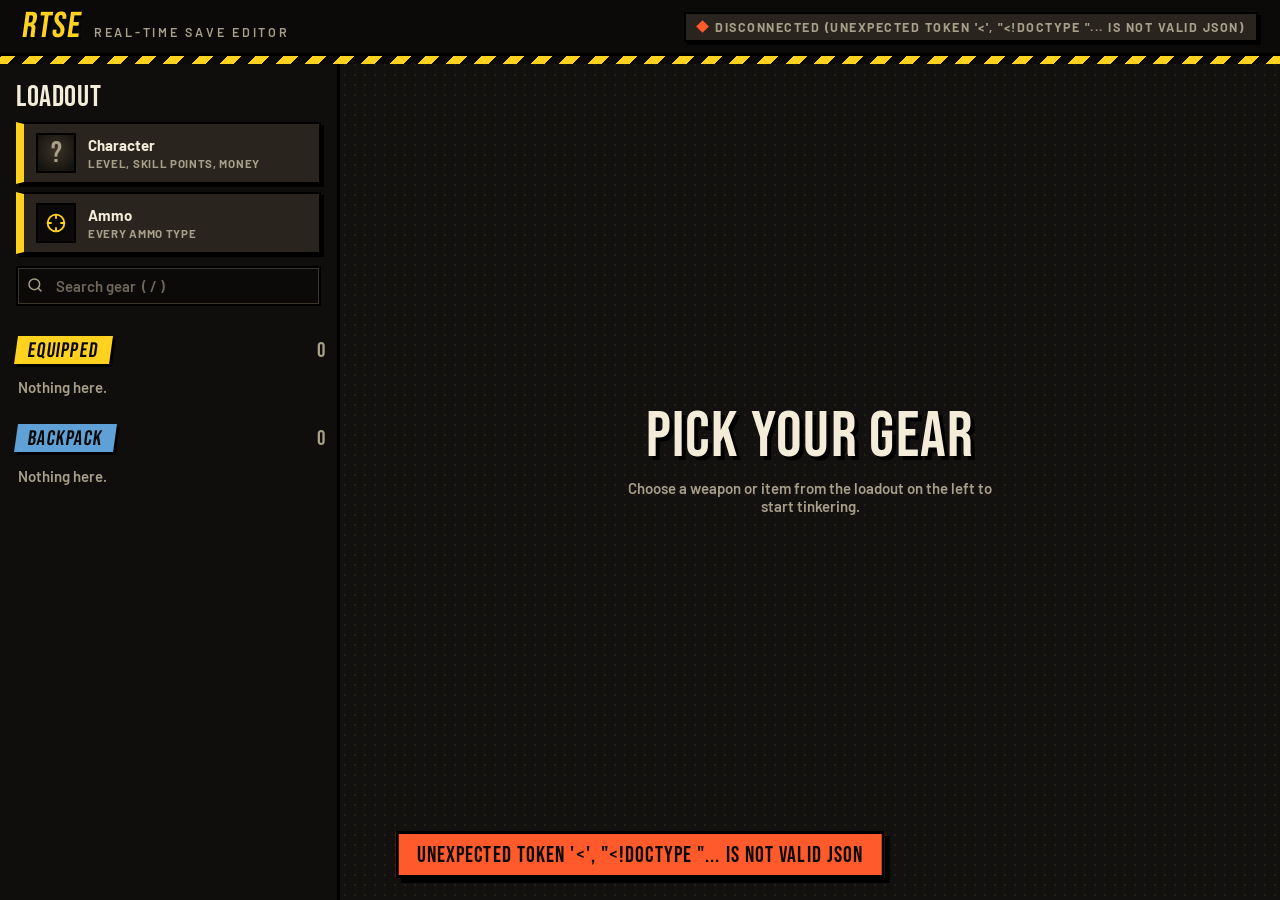
==== rtse/web/index.html @ f278cc7c "Baseline: RTSE as of session start Co-Authored-By: Claude Sonnet 5.5 <noreply@anthropic.com>" ====
<!doctype html>
<html lang="en">
<head>
  <meta charset="utf-8">
  <meta name="viewport" content="width=device-width, initial-scale=1">
  <title>RTSE - Real-Time Save Editor</title>
  <link rel="icon" href="data:,">
  <link rel="stylesheet" href="app.css">
</head>
<body>
  <header class="topbar">
    <div class="brand"><b>RTSE</b><span>Real-Time Save Editor</span></div>
    <div class="spacer"></div>
    <div id="conn" class="pill"><i></i><span>Connecting...</span></div>
  </header>
  <main class="app">
    <aside class="sidebar">
      <div class="side-head"><h2>Loadout</h2></div>
      <div id="pinned" class="pinned"></div>
      <div class="search">
        <svg class="ui-icon" width="16" height="16" viewBox="0 0 24 24" fill="none" stroke="currentColor" stroke-width="2.2" stroke-linecap="round" stroke-linejoin="round" aria-hidden="true"><circle cx="11" cy="11" r="8"/><path d="m21 21-4.3-4.3"/></svg>
        <input id="search" type="search" placeholder="Search gear  ( / )" autocomplete="off">
      </div>
      <div id="inventory" class="inventory"></div>
    </aside>
    <section id="workspace" class="workspace"></section>
  </main>
  <div id="picker-root"></div>
  <div id="toasts"></div>
  <script type="importmap">{ "imports": { "three": "./vendor/three/three.module.js", "three/addons/": "./vendor/three/" } }</script>
  <script type="module" src="app.js"></script>
</body>
</html>
---- rtse/web/app.css ----
/* RTSE - inked-comic weapons workbench. Ink black, bone paper, hazard yellow. */

@font-face { font-family: "Bebas Neue"; src: url("fonts/bebas-neue-400.woff2") format("woff2"); font-weight: 400; font-display: swap; }
@font-face { font-family: "Barlow"; src: url("fonts/barlow-400.woff2") format("woff2"); font-weight: 400; font-display: swap; }
@font-face { font-family: "Barlow"; src: url("fonts/barlow-500.woff2") format("woff2"); font-weight: 500; font-display: swap; }
@font-face { font-family: "Barlow"; src: url("fonts/barlow-600.woff2") format("woff2"); font-weight: 600; font-display: swap; }
@font-face { font-family: "Barlow"; src: url("fonts/barlow-700.woff2") format("woff2"); font-weight: 700; font-display: swap; }

:root {
  --ink: #0b0a09;
  --night: #131110;
  --panel: #1d1a16;
  --panel-2: #29251e;
  --line: #3b352a;
  --bone: #f3ecd9;
  --muted: #a79f8a;
  --hazard: #ffd21f;
  --hazard-2: #e6b800;
  --blaze: #ff5a2c;
  --steel: #5fa0d6;
  --good: #67d983;
  --plate-dim: #5a523f;
  --display: "Bebas Neue", Impact, "Arial Narrow", sans-serif;
  --body: "Barlow", "Segoe UI", sans-serif;
  --shadow: 5px 5px 0 #000;
  font-family: var(--body);
  font-size: 15px;
  color: var(--bone);
  color-scheme: dark;
}

* { box-sizing: border-box; }
html, body { height: 100%; }
body {
  margin: 0; overflow: hidden; background-color: var(--night); color: var(--bone); font-weight: 500;
  background-image: radial-gradient(rgba(255, 210, 31, .075) 1.1px, transparent 1.3px);
  background-size: 10px 10px;
}
button, input, select { font: inherit; color: inherit; }
button { cursor: pointer; }
[hidden] { display: none !important; }
h1, h2, h3 { margin: 0; font-weight: 400; font-family: var(--display); letter-spacing: .02em; }
::-webkit-scrollbar { width: 12px; height: 12px; }
::-webkit-scrollbar-track { background: var(--ink); }
::-webkit-scrollbar-thumb { background: #4a4333; border: 2px solid var(--ink); }
::-webkit-scrollbar-thumb:hover { background: var(--hazard-2); }
.ui-icon { display: block; flex: none; }
:focus-visible { outline: 3px solid var(--hazard); outline-offset: 2px; }

/* ---------- top bar ---------- */
.topbar { height: 56px; display: flex; align-items: center; gap: 16px; padding: 0 22px; background: var(--ink); position: relative; border-bottom: 3px solid #000; }
.topbar::after { content: ""; position: absolute; left: 0; right: 0; bottom: -11px; height: 8px; background: repeating-linear-gradient(-45deg, var(--hazard) 0 10px, var(--ink) 10px 20px); z-index: 5; }
.brand { display: flex; align-items: baseline; gap: 12px; }
.brand b { font-family: var(--display); font-weight: 400; font-size: 36px; letter-spacing: .04em; color: var(--hazard); transform: skew(-8deg); text-shadow: 3px 3px 0 #000, -1px -1px 0 #000; line-height: 1; }
.brand span { font-size: 12.5px; letter-spacing: .22em; text-transform: uppercase; color: var(--muted); font-weight: 600; }
.spacer { flex: 1; }
.pill { display: inline-flex; align-items: center; gap: 8px; padding: 5px 12px; background: var(--panel-2); border: 2px solid #000; box-shadow: 3px 3px 0 #000; font-size: 12.5px; letter-spacing: .12em; text-transform: uppercase; font-weight: 700; color: var(--muted); }
.pill i { width: 9px; height: 9px; background: #6b6657; display: inline-block; transform: rotate(45deg); }
.pill.ok { color: var(--bone); }
.pill.ok i { background: var(--good); }
.pill.bad i { background: var(--blaze); }
.app { display: grid; grid-template-columns: 340px 1fr; height: calc(100% - 56px); }

/* ---------- loadout (sidebar) ---------- */
.sidebar { display: flex; flex-direction: column; min-height: 0; background: #100e0c; border-right: 3px solid #000; padding-top: 14px; }
.side-head { padding: 12px 16px 10px; display: flex; align-items: center; gap: 10px; }
.side-head h2 { font-size: 30px; color: var(--bone); line-height: 1; }
.search { padding: 0 16px 12px; position: relative; }
.search .ui-icon { position: absolute; left: 27px; top: 11px; color: var(--muted); }
.search input { width: 100%; background: var(--ink); border: 2px solid #000; box-shadow: inset 0 0 0 1px var(--line); padding: 9px 12px 9px 38px; outline: none; font-weight: 600; }
.search input::placeholder { color: #6e675a; }
.search input:focus { box-shadow: inset 0 0 0 2px var(--hazard); }
.inventory { overflow: auto; padding: 0 12px 28px 16px; flex: 1; }
.group-title { display: flex; align-items: center; gap: 10px; margin: 18px 0 10px; }
.group-title span { font-family: var(--display); font-size: 21px; letter-spacing: .06em; padding: 2px 12px 0; background: var(--c, var(--hazard)); color: var(--ink); transform: skew(-8deg); box-shadow: 3px 3px 0 #000; line-height: 1.25; }
.group-title.backpack { --c: var(--steel); }
.group-title em { margin-left: auto; font-style: normal; font-family: var(--display); font-size: 21px; color: var(--muted); }
.row { display: grid; grid-template-columns: 112px 1fr auto; gap: 11px; align-items: center; padding: 8px 10px 8px 0; margin-bottom: 8px; cursor: pointer; position: relative; background: var(--panel); border: 2px solid #000; box-shadow: 4px 4px 0 #000; transition: transform .1s, box-shadow .1s; }
.row::before { content: ""; position: absolute; inset: -2px auto -2px -2px; width: 7px; background: var(--rar, #555); border: 2px solid #000; }
.row:hover { transform: translate(-2px, -2px); box-shadow: 6px 6px 0 #000; background: var(--panel-2); }
.row.selected { background: #3a3012; box-shadow: 4px 4px 0 var(--hazard-2), 4px 4px 0 2px #000; }
.row .plate { margin-left: 14px; width: 96px; height: 56px; }
.row .plate.lit { background: radial-gradient(circle at 50% 45%, #2b2619, #15130f 75%); }
.row .t { font-weight: 700; line-height: 1.15; overflow: hidden; display: -webkit-box; -webkit-line-clamp: 2; -webkit-box-orient: vertical; }
.row .s { color: var(--muted); font-size: 12.5px; margin-top: 3px; font-weight: 600; letter-spacing: .04em; text-transform: uppercase; }
.row .lvl { font-family: var(--display); font-size: 28px; line-height: 1; color: var(--bone); text-align: right; }
.row .lvl small { display: block; font-family: var(--body); font-size: 9.5px; letter-spacing: .2em; color: var(--muted); font-weight: 700; }
.empty-note { color: var(--muted); padding: 4px 2px 10px; font-weight: 600; }

/* ---------- plates (small drawn art) ---------- */
.plate { --cut: var(--ink); width: 76px; height: 40px; flex: none; display: grid; place-items: center; background: var(--ink); border: 2px solid #000; box-shadow: inset 0 0 0 1px var(--line); color: var(--c, var(--bone)); position: relative; overflow: hidden; }
.plate svg { width: 92%; height: 92%; }
.plate img { width: 100%; height: 100%; object-fit: contain; }
.plate.lg { width: 168px; height: 82px; }
.plate.md { width: 98px; height: 48px; }
.plate.thumb { width: 120px; height: 76px; background: radial-gradient(circle at 50% 45%, #2b2619, #15130f 75%); }
.plate.thumb.lit img { object-fit: cover; }
.plate.item svg { width: 70%; height: 86%; }
.gun { overflow: visible; }
.gun .r { fill: var(--fill, transparent); stroke: var(--ink); stroke-width: 3.2; stroke-linejoin: round; transition: transform .12s, filter .12s; }
.gun.solid { filter: drop-shadow(2px 2px 0 #000); }
.gun .detail { fill: none; stroke: var(--ink); stroke-width: 1.8; stroke-linecap: round; stroke-linejoin: round; pointer-events: none; opacity: .7; }
.gun .r.empty { fill: none; stroke: #6b6657; stroke-width: 1.8; stroke-dasharray: 4 4; }
.plate-art .r.empty { display: none; }
.gun.interactive { filter: drop-shadow(5px 6px 0 #000); }
.gun.interactive .r { cursor: pointer; }
.gun.interactive .r:hover, .gun .r.hot { filter: brightness(1.3) saturate(1.15); transform: translateY(-2px); }
.gun.interactive .r.empty:hover, .gun .r.empty.hot { stroke: var(--hazard); stroke-width: 2.4; filter: none; }
.gun .marker { cursor: pointer; }
.gun .marker circle { fill: var(--ink); stroke: var(--hazard); stroke-width: 2; }
.gun .marker text { fill: var(--hazard); font-family: var(--display); font-size: 9.5px; }
.gun .marker:hover circle { fill: var(--hazard); }
.gun .marker:hover text { fill: var(--ink); }
.stage { position: relative; width: 100%; height: 420px; }
.stage-canvas { position: absolute; inset: 0; width: 100%; height: 100%; display: block; cursor: grab; touch-action: none; }
.stage-canvas:active { cursor: grabbing; }
.stage-mini { height: 210px; border: 3px solid #000; background: radial-gradient(circle at 50% 45%, #2b2619, #15130f 70%); box-shadow: inset 0 0 0 1px var(--line); flex: none; }
.stage-tools { display: flex; gap: 8px; flex-wrap: wrap; justify-content: center; }
.item-art { width: 100%; height: 100%; }
.letter-art { width: 100%; height: 100%; }
.emblem { vertical-align: -3px; }

/* ---------- workspace ---------- */
.workspace { overflow: auto; padding: 36px 34px 70px; min-width: 0; }
.empty { height: 100%; display: grid; place-items: center; text-align: center; color: var(--muted); }
.empty h2 { font-size: 64px; color: var(--bone); line-height: .95; text-shadow: 4px 4px 0 #000; }
.empty p { max-width: 380px; margin: 12px auto 0; font-weight: 600; }
.bench { border: 3px solid #000; background: var(--panel); box-shadow: var(--shadow), 9px 9px 0 rgba(255, 210, 31, .12); position: relative; }
.banner { display: grid; grid-template-columns: 1fr auto; gap: 20px; align-items: end; padding: 24px 26px 18px; border-top: 14px solid var(--rar, var(--hazard)); background: linear-gradient(180deg, rgba(0, 0, 0, .25), transparent), var(--panel-2); border-bottom: 3px solid #000; position: relative; }
.banner h1 { font-size: 58px; line-height: .92; text-shadow: 3px 3px 0 #000; letter-spacing: .015em; overflow-wrap: anywhere; }
.stamp { display: inline-block; font-family: var(--display); font-size: 19px; letter-spacing: .1em; padding: 1px 10px 0; border: 2px solid currentColor; transform: rotate(-3deg); margin: 0 12px 10px 0; line-height: 1.3; }
.stamp.equipped { color: var(--hazard); }
.stamp.backpack { color: var(--steel); }
.facts { display: flex; flex-wrap: wrap; gap: 6px 16px; margin-top: 12px; color: var(--muted); font-weight: 700; letter-spacing: .08em; text-transform: uppercase; font-size: 12.5px; align-items: center; }
.facts span { display: inline-flex; align-items: center; gap: 6px; }
.facts b { color: var(--bone); font-weight: 700; }
.level { display: flex; align-items: flex-end; gap: 10px; }
.level .big { font-family: var(--display); font-size: 20px; letter-spacing: .12em; color: var(--muted); line-height: 1; padding-bottom: 11px; }
.stepper { display: inline-flex; border: 3px solid #000; background: var(--ink); box-shadow: 4px 4px 0 #000; }
.stepper button { width: 34px; border: 0; background: var(--panel-2); display: grid; place-items: center; }
.stepper button:hover { background: var(--hazard); color: var(--ink); }
.stepper input { width: 84px; text-align: center; border: 0; background: var(--ink); outline: none; font-family: var(--display); font-size: 40px; line-height: 1.05; color: var(--hazard); padding: 0; -moz-appearance: textfield; }
.stepper input::-webkit-outer-spin-button, .stepper input::-webkit-inner-spin-button { -webkit-appearance: none; margin: 0; }

.btn { border: 3px solid #000; background: var(--panel-2); padding: 7px 14px; font-weight: 700; letter-spacing: .08em; text-transform: uppercase; font-size: 12.5px; box-shadow: 3px 3px 0 #000; transition: transform .08s, box-shadow .08s, background .12s; display: inline-flex; align-items: center; gap: 7px; }
.btn:hover { transform: translate(-1px, -1px); box-shadow: 4px 4px 0 #000; background: #3a3426; }
.btn:active { transform: translate(2px, 2px); box-shadow: 1px 1px 0 #000; }
.btn.primary { background: var(--hazard); color: var(--ink); }
.btn.primary:hover { background: #ffe056; }
.btn.danger:hover { background: var(--blaze); color: var(--ink); }
.btn.ghost { background: transparent; box-shadow: none; border-color: var(--line); }
.btn.sm { padding: 3px 9px; font-size: 11.5px; box-shadow: 2px 2px 0 #000; }
.btn[disabled] { opacity: .45; pointer-events: none; }

.bench-body { display: block; }
.diagram { padding: 22px 26px 18px; border-bottom: 3px solid #000; background-color: #15130f; background-image: linear-gradient(rgba(255, 210, 31, .05) 1px, transparent 1px), linear-gradient(90deg, rgba(255, 210, 31, .05) 1px, transparent 1px); background-size: 24px 24px; display: flex; flex-direction: column; align-items: center; gap: 12px; }
.gunwrap { width: 100%; display: flex; justify-content: center; }
.diagram .gun { width: 100%; max-width: 760px; height: auto; }
.diagram .item-big { --cut: #0b0a09; width: 190px; height: 190px; margin: 6px auto; color: var(--c, var(--bone)); filter: drop-shadow(5px 6px 0 #000); }
.diagram .cap { font-size: 11.5px; letter-spacing: .2em; text-transform: uppercase; color: var(--muted); font-weight: 700; text-align: center; }
.diagram .cap i { color: var(--hazard); font-style: normal; }
.legend { list-style: none; margin: 0; padding: 18px 18px 20px; display: grid; grid-template-columns: repeat(auto-fill, minmax(340px, 1fr)); gap: 10px 14px; align-content: start; }
.leg { display: grid; grid-template-columns: 30px 1fr auto; gap: 11px; align-items: center; padding: 8px 10px 8px 8px; background: var(--ink); border: 2px solid #000; box-shadow: inset 0 0 0 1px var(--line); cursor: pointer; text-align: left; width: 100%; transition: transform .08s, background .12s; }
.leg:hover, .leg.hot { background: #2c2610; box-shadow: inset 0 0 0 2px var(--hazard); transform: translateX(3px); }
.num { width: 28px; height: 28px; display: grid; place-items: center; background: var(--hazard); color: var(--ink); font-family: var(--display); font-size: 20px; line-height: 1; border: 2px solid #000; transform: rotate(-4deg); padding-top: 2px; }
.leg.empty-slot .num { background: transparent; color: var(--muted); border-style: dashed; border-color: #6b6657; }
.leg .k { font-size: 11px; letter-spacing: .2em; text-transform: uppercase; color: var(--muted); font-weight: 700; }
.leg .n { font-weight: 700; font-size: 16.5px; line-height: 1.15; margin: 1px 0 3px; }
.leg.empty-slot .n { color: var(--muted); font-style: italic; font-weight: 500; }
.tags { display: flex; flex-wrap: wrap; gap: 5px 10px; font-size: 12px; font-weight: 700; letter-spacing: .06em; text-transform: uppercase; color: #cfc6ae; align-items: center; }
.tags span { display: inline-flex; align-items: center; gap: 5px; }
.tags .foreign { color: var(--hazard); }
.tags .elem { color: var(--c); }
.swap { color: var(--muted); transition: color .1s, transform .1s; }
.leg:hover .swap { color: var(--hazard); transform: translateX(2px); }
.warn-banner { grid-column: 1 / -1; display: flex; align-items: center; gap: 10px; padding: 9px 16px; background: var(--blaze); color: var(--ink); font-weight: 700; letter-spacing: .04em; border-bottom: 3px solid #000; }

/* ---------- dropdown sections ---------- */
.drop { margin-top: 28px; border: 3px solid #000; background: var(--panel); box-shadow: var(--shadow); }
.drop > summary { list-style: none; cursor: pointer; display: flex; align-items: center; gap: 12px; padding: 12px 18px 8px; user-select: none; background: var(--panel-2); }
.drop[open] > summary { border-bottom: 3px solid #000; }
.drop > summary::-webkit-details-marker { display: none; }
.drop > summary .ui-icon { transition: transform .15s; color: var(--hazard); }
.drop[open] > summary .ui-icon { transform: rotate(90deg); }
.drop > summary h3 { font-size: 30px; line-height: 1.1; }
.drop > summary:hover { background: #342f23; }
.drop > summary em { margin-left: auto; font-style: normal; font-family: var(--display); font-size: 18px; letter-spacing: .08em; background: var(--hazard); color: var(--ink); padding: 1px 10px 0; transform: rotate(-2deg); }
.drop-body { padding: 8px 18px 20px; }
.note { color: var(--muted); font-weight: 600; margin: 6px 0 8px; font-size: 13.5px; }

.stat-group h4 { font-family: var(--display); font-weight: 400; font-size: 20px; letter-spacing: .1em; color: var(--hazard); margin: 18px 0 6px; padding-bottom: 3px; border-bottom: 2px dashed var(--line); }
.srow { display: grid; grid-template-columns: minmax(180px, 1.3fr) 92px 1fr; gap: 12px; align-items: center; padding: 8px 8px; border-bottom: 1px solid var(--line); }
.srow:hover { background: rgba(255, 210, 31, .04); }
.srow .lbl { font-weight: 700; }
.srow .id { color: var(--muted); font-size: 12px; letter-spacing: .04em; }
.srow.overridden .lbl::before { content: ""; display: inline-block; width: 9px; height: 9px; background: var(--hazard); transform: rotate(45deg); margin-right: 9px; }
.srow .val { font-family: var(--display); font-size: 32px; line-height: 1; text-align: right; }
.srow.overridden .val { color: var(--hazard); }
.srow .ctrl { display: flex; gap: 6px; align-items: center; justify-content: flex-end; flex-wrap: wrap; }
.field { width: 110px; background: var(--ink); border: 2px solid #000; box-shadow: inset 0 0 0 1px var(--line); padding: 5px 9px; outline: none; font-weight: 700; }
.field:focus { box-shadow: inset 0 0 0 2px var(--hazard); }

.kv { display: grid; grid-template-columns: 190px 1fr; gap: 7px 16px; padding: 14px 4px 4px; margin: 0; }
.kv dt { color: var(--muted); font-weight: 700; letter-spacing: .1em; text-transform: uppercase; font-size: 12px; padding-top: 2px; }
.kv dd { margin: 0; word-break: break-all; font-family: Consolas, monospace; font-size: 12.5px; }
.tools { display: flex; gap: 10px; flex-wrap: wrap; margin-top: 16px; }

/* ---------- part picker ---------- */
.scrim { position: fixed; inset: 0; background: rgba(5, 4, 3, .72); z-index: 20; }
.picker { position: fixed; top: 0; right: 0; bottom: 0; width: min(1040px, 96vw); z-index: 21; background-color: var(--night); border-left: 4px solid #000; display: grid; grid-template-columns: 1fr 340px; grid-template-rows: auto auto 1fr; animation: slide .18s ease-out; background-image: radial-gradient(rgba(255, 210, 31, .06) 1.1px, transparent 1.3px); background-size: 10px 10px; }
@keyframes slide { from { transform: translateX(60px); opacity: 0; } }
.picker header { grid-column: 1 / 3; display: flex; align-items: center; gap: 16px; padding: 16px 20px 12px; background: var(--ink); border-bottom: 3px solid #000; }
.picker header h2 { font-size: 46px; line-height: .95; text-shadow: 3px 3px 0 #000; }
.picker header h2 span { color: var(--hazard); }
.picker header small { color: var(--muted); display: block; margin-top: 4px; font-weight: 600; letter-spacing: .06em; }
.picker .toolbar { grid-column: 1; padding: 14px 18px; display: grid; gap: 11px; border-bottom: 3px solid #000; background: var(--panel); }
.seg { display: inline-flex; border: 3px solid #000; background: var(--ink); width: fit-content; box-shadow: 3px 3px 0 #000; }
.seg button { border: 0; background: transparent; padding: 5px 16px 3px; font-family: var(--display); font-size: 21px; letter-spacing: .06em; color: var(--muted); }
.seg button + button { border-left: 3px solid #000; }
.seg button:hover { color: var(--bone); }
.seg button.on { background: var(--hazard); color: var(--ink); }
.seg button.on.chaos { background: var(--blaze); }
.filters { display: flex; flex-wrap: wrap; gap: 6px; max-height: 86px; overflow: auto; }
.fchip { border: 2px solid #000; background: var(--panel-2); padding: 2px 10px 2px 7px; font-size: 12px; font-weight: 700; letter-spacing: .06em; text-transform: uppercase; display: inline-flex; align-items: center; gap: 6px; box-shadow: 2px 2px 0 #000; }
.fchip:hover { background: #3a3426; }
.fchip.on { background: var(--hazard); color: var(--ink); }
.results { grid-column: 1; overflow: auto; padding: 16px 18px 34px; }
.count { color: var(--muted); font-weight: 700; letter-spacing: .1em; text-transform: uppercase; font-size: 12px; margin-bottom: 12px; }
.grid { display: grid; grid-template-columns: repeat(auto-fill, minmax(280px, 1fr)); gap: 11px; }
.card { display: grid; grid-template-columns: 120px 1fr; gap: 11px; align-items: center; padding: 7px 10px 7px 7px; border: 2px solid #000; background: var(--panel); text-align: left; box-shadow: 3px 3px 0 #000; transition: transform .08s, box-shadow .08s; min-width: 0; position: relative; }
.card:hover { transform: translate(-2px, -2px); box-shadow: 5px 5px 0 #000; background: var(--panel-2); }
.card.sel { background: #3a3012; box-shadow: 3px 3px 0 var(--hazard); }
.card.cur::before { content: "ON GUN"; position: absolute; top: -9px; right: 8px; font-family: var(--display); font-size: 14px; letter-spacing: .08em; background: var(--good); color: var(--ink); padding: 0 6px; border: 2px solid #000; line-height: 1.2; }
.card .n { font-weight: 700; font-size: 14.5px; line-height: 1.15; overflow: hidden; display: -webkit-box; -webkit-line-clamp: 2; -webkit-box-orient: vertical; word-break: break-word; }
.card .m { font-size: 11.5px; color: var(--muted); margin-top: 3px; white-space: nowrap; overflow: hidden; text-overflow: ellipsis; font-weight: 700; letter-spacing: .05em; text-transform: uppercase; display: flex; gap: 6px; align-items: center; }
.card .t { font: 11.5px Consolas, monospace; color: var(--muted); margin-top: 4px; display: flex; gap: 6px; align-items: center; min-width: 0; }
.card .t span:not(.flag) { overflow: hidden; text-overflow: ellipsis; white-space: nowrap; min-width: 0; }
.card .flag { color: var(--hazard); margin-left: auto; }
.preview { grid-column: 2; grid-row: 2 / 4; border-left: 3px solid #000; padding: 18px; overflow: auto; display: flex; flex-direction: column; gap: 14px; background: var(--panel); }
.preview h3 { font-size: 38px; line-height: .95; text-shadow: 3px 3px 0 #000; }
.preview .path { font: 11.5px Consolas, monospace; color: var(--muted); word-break: break-all; }
.preview .hint { color: var(--muted); font-weight: 600; }
.preview .label { font-family: var(--display); font-size: 19px; letter-spacing: .1em; color: var(--hazard); border-bottom: 2px dashed var(--line); padding-bottom: 2px; margin-bottom: 8px; }
.fx { display: grid; gap: 5px; }
.fx div { display: flex; align-items: center; gap: 9px; padding: 7px 10px; background: var(--ink); border: 2px solid #000; box-shadow: inset 0 0 0 1px var(--line); font-weight: 600; }
.fx div > span:not(.icon) { flex: 1; text-align: left; color: var(--bone); }
.fx b { white-space: nowrap; font-family: var(--display); font-weight: 400; font-size: 21px; letter-spacing: .03em; }
.fx .up { color: var(--good); }
.fx .down { color: var(--blaze); }
.preview .actions { margin-top: auto; display: grid; gap: 10px; }
.preview .actions .btn { justify-content: center; padding: 10px 14px; font-size: 13.5px; }

/* ---------- toasts ---------- */
#toasts { position: fixed; bottom: 22px; left: 50%; transform: translateX(-50%); display: grid; gap: 10px; z-index: 40; justify-items: center; pointer-events: none; }
.toast { background: var(--hazard); color: var(--ink); border: 3px solid #000; box-shadow: 5px 5px 0 #000; padding: 8px 18px 6px; font-family: var(--display); font-size: 22px; letter-spacing: .05em; animation: stamp .22s cubic-bezier(.2, 1.6, .4, 1); max-width: 86vw; }
.toast.err { background: var(--blaze); }
@keyframes stamp { from { transform: scale(1.5) rotate(-4deg); opacity: 0; } }

@media (max-width: 1100px) {
  .app { grid-template-columns: 280px 1fr; }
  .banner { grid-template-columns: 1fr; }
}
@media (max-width: 760px) {
  .app { grid-template-columns: 1fr; grid-template-rows: 240px 1fr; }
  .sidebar { border-right: 0; border-bottom: 3px solid #000; }
  .picker { grid-template-columns: 1fr; }
  .picker header, .picker .toolbar, .results, .preview { grid-column: 1; }
  .preview { grid-row: auto; border-left: 0; border-top: 3px solid #000; }
}
@media (prefers-reduced-motion: reduce) {
  *, *::before, *::after { animation-duration: .01ms !important; transition-duration: .01ms !important; }
}

/* ---- character page ---- */
.pinned { padding: 0 16px 12px; }
.pin { width: 100%; display: grid; grid-template-columns: 40px 1fr auto; gap: 12px; align-items: center; text-align: left; padding: 9px 12px; border: 2px solid #000; background: var(--panel-2); box-shadow: 3px 3px 0 #000; border-left: 8px solid var(--hazard); }
.pin:hover { background: #3a3426; }
.pin.on { background: #3a3012; box-shadow: 3px 3px 0 var(--hazard); }
.pin-ic { width: 40px; height: 40px; display: grid; place-items: center; background: var(--ink); border: 2px solid #000; color: var(--hazard); }
.pin .t { font-weight: 700; font-size: 15px; }
.pin .s { font-size: 11.5px; color: var(--muted); font-weight: 700; letter-spacing: .06em; text-transform: uppercase; margin-top: 2px; }
.pin .lvl { font-family: var(--display); font-size: 30px; color: var(--hazard); line-height: 1; text-align: right; }
.pin .lvl small { display: block; font-size: 12px; color: var(--muted); letter-spacing: .1em; }
.char-grid { display: grid; grid-template-columns: repeat(auto-fill, minmax(300px, 1fr)); gap: 16px; padding: 4px 0 6px; }
.cc { border: 3px solid #000; background: var(--panel-2); box-shadow: 4px 4px 0 #000; padding: 14px 16px 16px; border-top: 8px solid var(--c, var(--hazard)); }
.cc.off { opacity: .55; }
.cc-head { display: flex; align-items: center; gap: 12px; }
.coin { width: 38px; height: 38px; border-radius: 50%; display: grid; place-items: center; background: var(--c); color: var(--ink); font-family: var(--display); font-size: 21px; border: 3px solid #000; box-shadow: 2px 2px 0 #000; flex: none; line-height: 1; padding-top: 2px; }
.cc .k { font-weight: 700; letter-spacing: .1em; text-transform: uppercase; font-size: 13px; }
.cc .sub { color: var(--muted); font-size: 12px; font-weight: 600; }
.cc-val { font-family: var(--display); font-size: 50px; line-height: 1.05; margin: 10px 0 12px; color: var(--bone); text-shadow: 3px 3px 0 #000; overflow-wrap: anywhere; }
.cc-ctrl { display: flex; gap: 8px; flex-wrap: wrap; align-items: center; }
.cc-ctrl .field { width: 132px; }

.pin-ic .avatar { width: 100%; height: 100%; border: 0; }
.pin + .pin { margin-top: 8px; }
.avatar { background: radial-gradient(circle at 50% 42%, #3a3326, #15130f 85%); display: grid; place-items: center; overflow: hidden; }
.avatar img { width: 100%; height: 100%; object-fit: cover; object-position: 50% 20%; display: block; }
.avatar .q { font-family: var(--display); font-size: 30px; color: var(--muted); }
.avatar.big { width: 132px; height: 132px; border: 3px solid #000; box-shadow: 4px 4px 0 #000; flex: none; }
.avatar.big .q { font-size: 64px; }
.who { display: flex; gap: 20px; align-items: flex-end; min-width: 0; }
.bar { height: 14px; border: 2px solid #000; background: var(--ink); margin: 0 0 12px; }
.bar i { display: block; height: 100%; background: var(--hazard); }
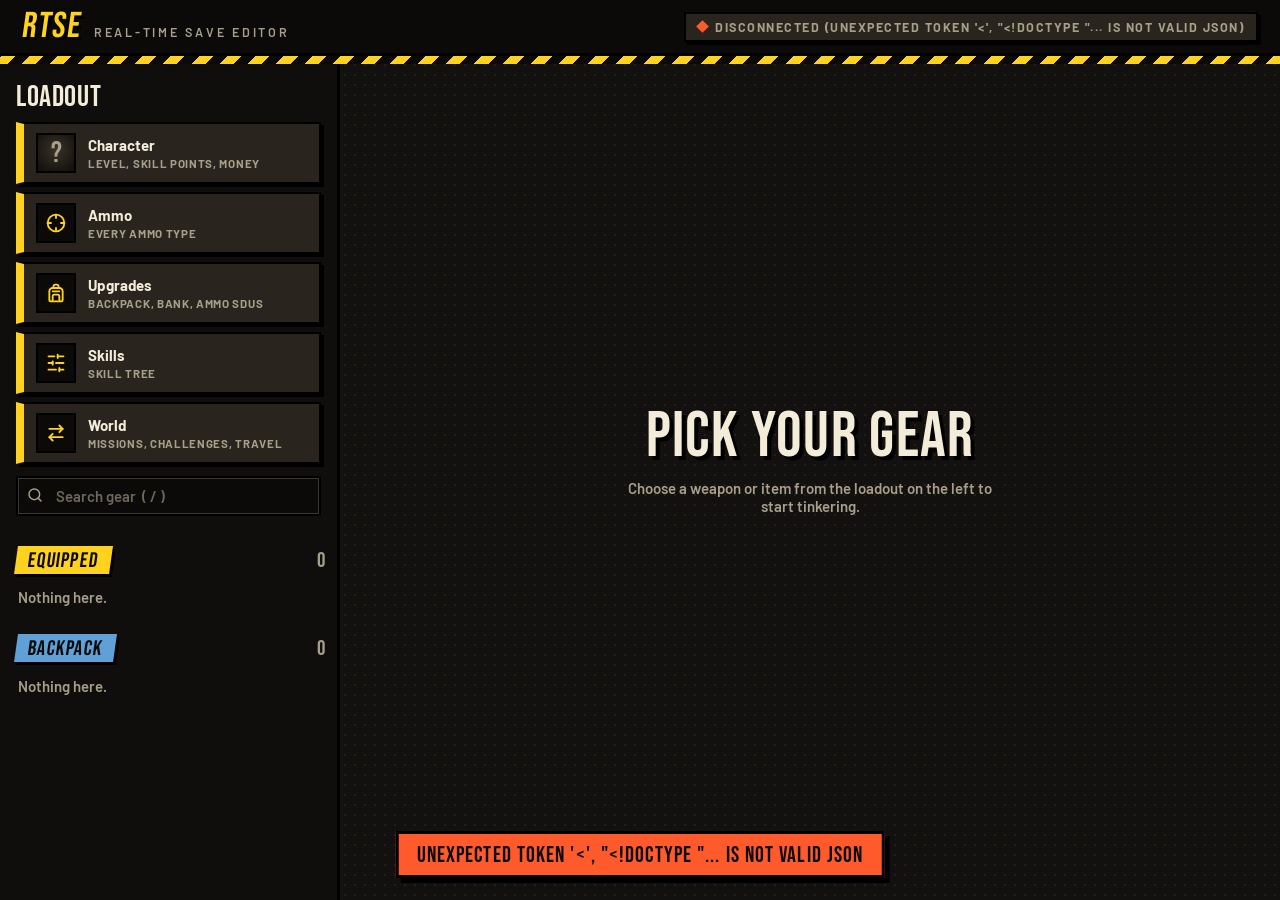
==== commit d7acc75d: "Integrate SDU, skills and world pages: routes, pins, page routing, ammo capacity strip, smoke checks" ====
--- a/rtse/web/index.html
+++ b/rtse/web/index.html
@@ -6,6 +6,9 @@
   <title>RTSE - Real-Time Save Editor</title>
   <link rel="icon" href="data:,">
   <link rel="stylesheet" href="app.css">
+  <link rel="stylesheet" href="page_sdu.css">
+  <link rel="stylesheet" href="page_skills.css">
+  <link rel="stylesheet" href="page_world.css">
 </head>
 <body>
   <header class="topbar">
--- a/rtse/web/page_sdu.css
+++ b/rtse/web/page_sdu.css
@@ -0,0 +1,22 @@
+/* ---- SDU page (page_sdu.js) ---- */
+.sdu-body { padding: 4px 26px 26px; }
+.sdu-h { font-family: var(--display); font-weight: 400; font-size: 24px; letter-spacing: .1em; color: var(--hazard); margin: 22px 0 10px; padding-bottom: 3px; border-bottom: 2px dashed var(--line); }
+.sdu-card .cc-val small { font-family: var(--body); font-size: 12px; letter-spacing: .16em; text-transform: uppercase; color: var(--muted); font-weight: 700; margin-left: 10px; text-shadow: none; }
+.sdu-pips { display: flex; gap: 3px; margin: 0 0 12px; }
+.sdu-pip { flex: 1 1 0; min-width: 6px; max-width: 26px; height: 16px; padding: 0; border: 2px solid #000; background: var(--ink); box-shadow: inset 0 0 0 1px var(--line); transform: skew(-14deg); transition: background .1s; }
+.sdu-pip.on { background: var(--c, var(--hazard)); box-shadow: none; }
+.sdu-pip:hover { background: #4a4333; }
+.sdu-pip.on:hover { filter: brightness(1.15); background: var(--c, var(--hazard)); }
+.sdu-drift { color: var(--blaze); font-size: 12px; font-weight: 700; margin: -4px 0 10px; }
+.sdu-step { box-shadow: 3px 3px 0 #000; }
+.cc-ctrl .sdu-step input { width: 46px; font-size: 26px; padding: 2px 0; }
+.sdu-step button { width: 26px; }
+.sdu-src { margin-top: 12px; color: var(--muted); font-size: 11px; font-weight: 600; letter-spacing: .03em; overflow-wrap: anywhere; }
+.sdu-cap { display: flex; gap: 8px; align-items: center; flex-wrap: wrap; margin-top: 12px; padding-top: 10px; border-top: 2px dashed var(--line); }
+.sdu-lbl { color: var(--muted); font-size: 11.5px; font-weight: 700; letter-spacing: .12em; text-transform: uppercase; }
+.sdu-cap .field { width: 84px; }
+/* the strip embedded in the Ammo page's cards */
+.sdu-strip { display: flex; gap: 10px 16px; flex-wrap: wrap; align-items: center; margin-top: 12px; padding-top: 10px; border-top: 2px dashed var(--line); }
+.sdu-strip .sdu-cap { margin: 0; padding: 0; border: 0; }
+.sdu-lvl { display: inline-flex; gap: 6px; align-items: center; }
+.sdu-lvl b { font-family: var(--display); font-weight: 400; font-size: 20px; letter-spacing: .04em; min-width: 44px; text-align: center; line-height: 1; padding-top: 2px; }
--- a/rtse/web/page_skills.css
+++ b/rtse/web/page_skills.css
@@ -0,0 +1,52 @@
+/* ---- skills page ---- */
+.sk-bar { display: flex; align-items: center; justify-content: space-between; gap: 16px; flex-wrap: wrap; padding: 12px 18px; border-bottom: 3px solid #000; background: var(--panel-2); }
+.sk-bar .note { margin: 0; flex: 1 1 320px; }
+.sk-confirm { display: inline-flex; align-items: center; gap: 10px; flex-wrap: wrap; padding: 6px 12px; background: var(--blaze); color: var(--ink); border: 3px solid #000; box-shadow: 3px 3px 0 #000; font-weight: 700; }
+.sk-confirm b { font-family: var(--display); font-weight: 400; font-size: 21px; letter-spacing: .06em; padding-top: 2px; }
+.sk-confirm .btn { background: var(--ink); color: var(--bone); }
+.sk-confirm .btn.danger:hover { background: var(--hazard); color: var(--ink); }
+
+.sk-tree { display: grid; grid-template-columns: repeat(3, minmax(0, 1fr)); gap: 18px; padding: 20px 18px 22px; align-items: start; }
+.sk-branch { min-width: 0; }
+.sk-branch > header { display: flex; align-items: center; gap: 10px; margin-bottom: 12px; }
+.sk-branch > header h2 { font-size: 26px; letter-spacing: .06em; padding: 3px 14px 0; background: var(--hazard); color: var(--ink); transform: skew(-8deg); box-shadow: 3px 3px 0 #000; line-height: 1.2; }
+.sk-branch:nth-child(2) > header h2 { background: var(--steel); }
+.sk-branch:nth-child(3) > header h2 { background: var(--blaze); }
+.sk-pts { margin-left: auto; font-family: var(--display); font-size: 30px; line-height: 1; color: var(--bone); }
+.sk-pts small { font-family: var(--body); font-size: 11px; letter-spacing: .16em; color: var(--muted); font-weight: 700; margin-left: 5px; text-transform: uppercase; }
+
+.sk-tier { display: grid; gap: 8px; margin-bottom: 16px; }
+.sk-tier-head { display: flex; align-items: baseline; gap: 10px; padding-bottom: 2px; border-bottom: 2px dashed var(--line); font-family: var(--display); font-size: 17px; letter-spacing: .1em; color: var(--hazard); }
+.sk-tier-head i { font-family: var(--body); font-style: normal; font-size: 11px; letter-spacing: .1em; text-transform: uppercase; color: var(--muted); font-weight: 700; }
+.sk-tier-head em { margin-left: auto; font-style: normal; font-size: 14px; background: var(--plate-dim); color: var(--bone); padding: 1px 8px 0; border: 2px solid #000; transform: rotate(-2deg); }
+.sk-tier.locked .sk-tier-head { color: var(--muted); }
+
+.sk { display: grid; gap: 8px; padding: 9px 10px 9px 12px; background: var(--panel); border: 2px solid #000; box-shadow: 3px 3px 0 #000; position: relative; min-width: 0; }
+.sk::before { content: ""; position: absolute; inset: -2px auto -2px -2px; width: 6px; background: var(--line); border: 2px solid #000; }
+.sk.has::before { background: var(--hazard); }
+.sk.maxed::before { background: var(--good); }
+.sk.maxed { background: #1f2a1d; }
+.sk.locked { background: #17150f; }
+.sk.locked .sk-name { color: var(--muted); }
+.sk.locked.has::before { background: var(--plate-dim); }
+.sk-top { display: flex; align-items: baseline; gap: 10px; min-width: 0; }
+.sk-name { font-weight: 700; line-height: 1.15; flex: 1; min-width: 0; overflow-wrap: anywhere; }
+.sk-num { font-family: var(--display); line-height: 1; white-space: nowrap; }
+.sk-num b { font-weight: 400; font-size: 30px; color: var(--bone); }
+.sk.has .sk-num b { color: var(--hazard); }
+.sk.maxed .sk-num b { color: var(--good); }
+.sk-num small { font-family: var(--body); font-size: 12px; color: var(--muted); font-weight: 700; margin-left: 2px; }
+.sk-bot { display: flex; align-items: center; justify-content: space-between; gap: 8px; }
+.sk-pips { display: flex; gap: 5px; }
+.sk-pip { width: 17px; height: 17px; padding: 0; background: var(--ink); border: 2px solid #000; box-shadow: inset 0 0 0 1px var(--line); transform: rotate(45deg) scale(.82); transition: background .1s, transform .1s; }
+.sk-pip:hover { background: #4a4333; transform: rotate(45deg) scale(.95); }
+.sk-pip.on { background: var(--hazard); box-shadow: none; }
+.sk.maxed .sk-pip.on { background: var(--good); }
+.sk.locked .sk-pip.on { background: var(--plate-dim); }
+.sk-pip[disabled] { opacity: .4; pointer-events: none; }
+.sk-btns { display: flex; gap: 5px; }
+.sk-btns .btn.sm { padding: 3px 8px; }
+
+@media (max-width: 1250px) {
+  .sk-tree { grid-template-columns: 1fr; }
+}
--- a/rtse/web/page_world.css
+++ b/rtse/web/page_world.css
@@ -0,0 +1,63 @@
+/* ---- world & progress page (missions, challenges, fast travel, playthrough) ---- */
+.wl-body {
+  --st-complete: var(--good); --st-active: var(--hazard); --st-ready: var(--steel); --st-not_started: #6b6657; --st-failed: var(--blaze); --st-unknown: #6b6657;
+  padding: 18px 22px 24px;
+}
+.wl-tabs { margin-bottom: 18px; flex-wrap: wrap; }
+.wl-tabs .wl-off { font-family: var(--body); font-size: 11px; letter-spacing: .06em; }
+.wl-pts { margin-bottom: 14px; }
+.wl-pts button { position: relative; padding-right: 22px; }
+.wl-now { position: absolute; top: 9px; right: 8px; width: 8px; height: 8px; background: var(--hazard); transform: rotate(45deg); border: 1px solid #000; }
+.wl-pts button.on .wl-now { background: var(--ink); border-color: var(--ink); }
+
+.wl-toolbar { display: flex; flex-wrap: wrap; gap: 10px 16px; align-items: center; margin-bottom: 10px; }
+.wl-find { position: relative; flex: 0 1 300px; min-width: 200px; }
+.wl-find .ui-icon { position: absolute; left: 10px; top: 9px; color: var(--muted); pointer-events: none; }
+.wl-search { width: 100%; padding-left: 32px; }
+.wl-chips { max-height: none; overflow: visible; }
+.wl-n { font-style: normal; font-size: 11px; opacity: .7; margin-left: 2px; }
+.wl-actions { display: flex; flex-wrap: wrap; align-items: center; justify-content: space-between; gap: 8px 16px; margin-bottom: 10px; min-height: 30px; }
+.wl-count { color: var(--muted); font-weight: 700; letter-spacing: .1em; text-transform: uppercase; font-size: 12px; }
+.wl-bulk { display: inline-flex; flex-wrap: wrap; gap: 8px; align-items: center; }
+
+/* the scrolling list: tall enough to be useful, never taller than the window */
+.wl-list { max-height: clamp(320px, calc(100vh - 470px), 640px); overflow: auto; border: 3px solid #000; background: var(--ink); box-shadow: inset 0 0 0 1px var(--line); outline: none; }
+.wl-none { padding: 22px 16px; }
+.wl-group { position: sticky; top: 0; z-index: 2; display: flex; align-items: baseline; gap: 12px; padding: 6px 14px 3px; background: var(--panel-2); border-bottom: 2px solid #000; border-top: 2px solid #000; }
+.wl-group span { font-family: var(--display); font-size: 22px; letter-spacing: .06em; color: var(--hazard); line-height: 1.1; }
+.wl-group em { margin-left: auto; font-style: normal; color: var(--muted); font-size: 12px; font-weight: 700; letter-spacing: .08em; text-transform: uppercase; }
+
+.wl-row { display: grid; grid-template-columns: 14px 1fr auto; gap: 14px; align-items: center; padding: 9px 14px; border-bottom: 1px solid var(--line); }
+.wl-row:hover { background: rgba(255, 210, 31, .05); }
+.wl-dot { width: 11px; height: 11px; background: var(--st, #6b6657); border: 2px solid #000; transform: rotate(45deg); display: block; }
+.wl-main { min-width: 0; }
+.wl-name { font-weight: 700; font-size: 16px; line-height: 1.2; overflow: hidden; text-overflow: ellipsis; white-space: nowrap; }
+.wl-sub { display: flex; gap: 12px; align-items: baseline; margin-top: 2px; min-width: 0; }
+.wl-st { color: var(--st); font-size: 11.5px; font-weight: 700; letter-spacing: .1em; text-transform: uppercase; white-space: nowrap; }
+.wl-id { font: 11.5px Consolas, monospace; color: var(--muted); overflow: hidden; text-overflow: ellipsis; white-space: nowrap; min-width: 0; }
+.wl-desc { color: var(--muted); font-size: 13px; font-weight: 600; margin-top: 1px; }
+.wl-prog { display: flex; align-items: center; gap: 12px; margin-top: 6px; }
+.wl-prog .bar { flex: 0 1 220px; width: 220px; margin: 0; height: 12px; }
+.wl-prog .bar i { background: var(--st); }
+.wl-prog span { font-family: var(--display); font-size: 18px; letter-spacing: .04em; color: var(--bone); }
+.wl-btns { display: inline-flex; flex-wrap: wrap; gap: 8px; align-items: center; justify-content: flex-end; }
+
+/* the inline "Really? Yes / Cancel" that replaces a risky button */
+.wl-ask { display: inline-flex; align-items: center; gap: 6px; padding: 1px 6px 1px 10px; border: 2px dashed var(--blaze); background: rgba(255, 90, 44, .1); }
+.wl-ask b { color: var(--blaze); font-family: var(--display); font-weight: 400; font-size: 17px; letter-spacing: .06em; padding-top: 2px; }
+.btn.yes { background: var(--blaze); color: var(--ink); }
+.btn.yes:hover { background: #ff7a50; }
+
+.wl-cards { display: grid; grid-template-columns: repeat(auto-fill, minmax(290px, 1fr)); gap: 10px; padding: 12px; }
+.wl-card { display: grid; grid-template-columns: 1fr auto; gap: 10px; align-items: center; padding: 9px 12px; background: var(--panel); border: 2px solid #000; box-shadow: 3px 3px 0 #000; border-left: 7px solid #6b6657; }
+.wl-card.unlocked { border-left-color: var(--good); }
+.wl-card.locked { border-left-color: var(--blaze); }
+.wl-card .wl-btns { flex-direction: column; align-items: flex-end; gap: 5px; }
+.wl-stamp { font-family: var(--display); font-size: 15px; letter-spacing: .1em; color: var(--muted); }
+.wl-card.unlocked .wl-stamp { color: var(--good); }
+.wl-card.locked .wl-stamp { color: var(--blaze); }
+
+.wl-pt-grid { padding-top: 0; }
+.wl-pt.here { box-shadow: 4px 4px 0 var(--c); }
+.wl-pt .cc-val { font-size: 64px; }
+.wl-pt .stamp { margin: 0; }
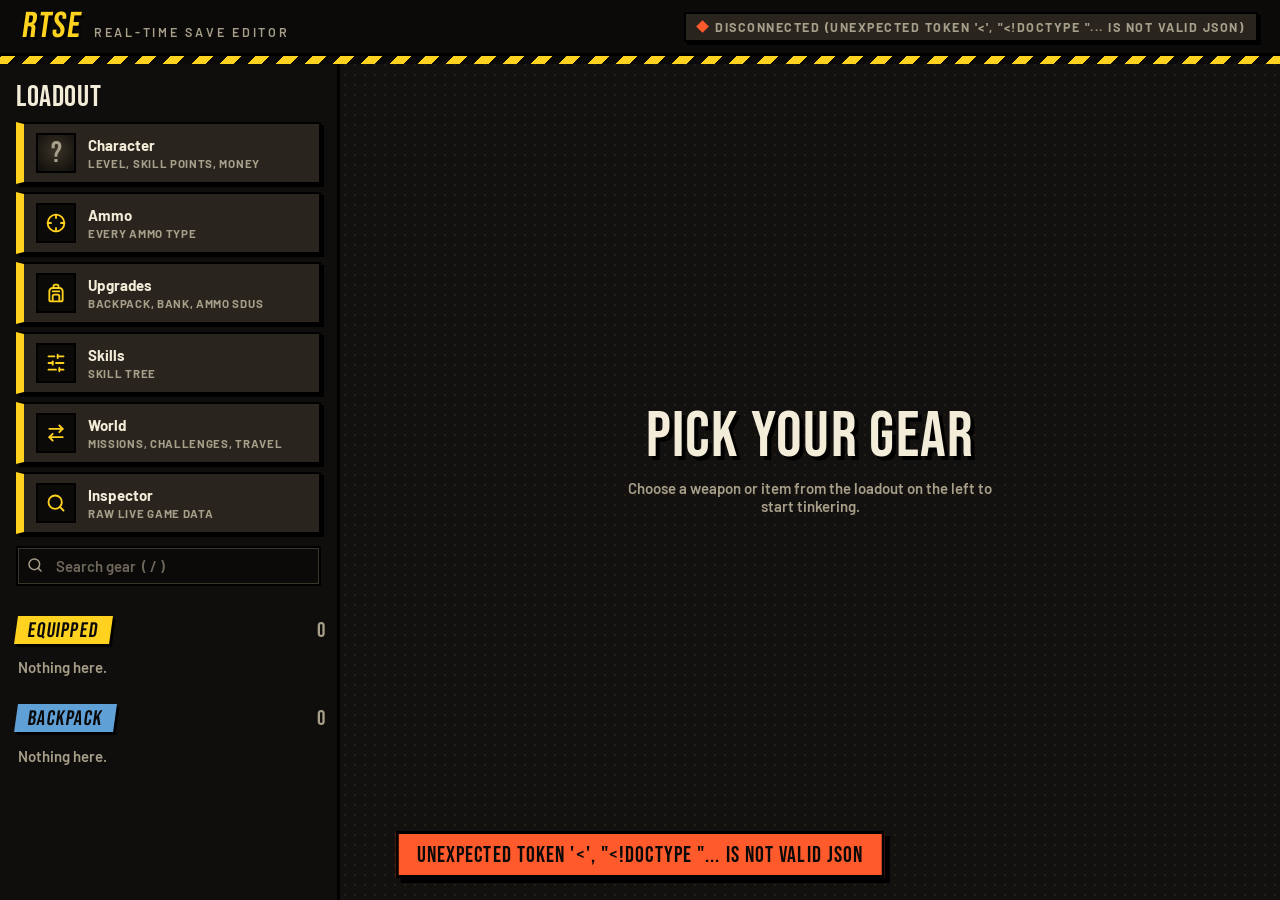
==== commit 1b037954: "Add the Inspector page: browse live game objects and edit plain values A read-mostly tree browser ov" ====
--- a/rtse/web/index.html
+++ b/rtse/web/index.html
@@ -1,36 +1,37 @@
-<!doctype html>
-<html lang="en">
-<head>
-  <meta charset="utf-8">
-  <meta name="viewport" content="width=device-width, initial-scale=1">
-  <title>RTSE - Real-Time Save Editor</title>
-  <link rel="icon" href="data:,">
-  <link rel="stylesheet" href="app.css">
-  <link rel="stylesheet" href="page_sdu.css">
-  <link rel="stylesheet" href="page_skills.css">
-  <link rel="stylesheet" href="page_world.css">
-</head>
-<body>
-  <header class="topbar">
-    <div class="brand"><b>RTSE</b><span>Real-Time Save Editor</span></div>
-    <div class="spacer"></div>
-    <div id="conn" class="pill"><i></i><span>Connecting...</span></div>
-  </header>
-  <main class="app">
-    <aside class="sidebar">
-      <div class="side-head"><h2>Loadout</h2></div>
-      <div id="pinned" class="pinned"></div>
-      <div class="search">
-        <svg class="ui-icon" width="16" height="16" viewBox="0 0 24 24" fill="none" stroke="currentColor" stroke-width="2.2" stroke-linecap="round" stroke-linejoin="round" aria-hidden="true"><circle cx="11" cy="11" r="8"/><path d="m21 21-4.3-4.3"/></svg>
-        <input id="search" type="search" placeholder="Search gear  ( / )" autocomplete="off">
-      </div>
-      <div id="inventory" class="inventory"></div>
-    </aside>
-    <section id="workspace" class="workspace"></section>
-  </main>
-  <div id="picker-root"></div>
-  <div id="toasts"></div>
-  <script type="importmap">{ "imports": { "three": "./vendor/three/three.module.js", "three/addons/": "./vendor/three/" } }</script>
-  <script type="module" src="app.js"></script>
-</body>
-</html>
+<!doctype html>
+<html lang="en">
+<head>
+  <meta charset="utf-8">
+  <meta name="viewport" content="width=device-width, initial-scale=1">
+  <title>RTSE - Real-Time Save Editor</title>
+  <link rel="icon" href="data:,">
+  <link rel="stylesheet" href="app.css">
+  <link rel="stylesheet" href="page_sdu.css">
+  <link rel="stylesheet" href="page_skills.css">
+  <link rel="stylesheet" href="page_world.css">
+  <link rel="stylesheet" href="page_inspect.css">
+</head>
+<body>
+  <header class="topbar">
+    <div class="brand"><b>RTSE</b><span>Real-Time Save Editor</span></div>
+    <div class="spacer"></div>
+    <div id="conn" class="pill"><i></i><span>Connecting...</span></div>
+  </header>
+  <main class="app">
+    <aside class="sidebar">
+      <div class="side-head"><h2>Loadout</h2></div>
+      <div id="pinned" class="pinned"></div>
+      <div class="search">
+        <svg class="ui-icon" width="16" height="16" viewBox="0 0 24 24" fill="none" stroke="currentColor" stroke-width="2.2" stroke-linecap="round" stroke-linejoin="round" aria-hidden="true"><circle cx="11" cy="11" r="8"/><path d="m21 21-4.3-4.3"/></svg>
+        <input id="search" type="search" placeholder="Search gear  ( / )" autocomplete="off">
+      </div>
+      <div id="inventory" class="inventory"></div>
+    </aside>
+    <section id="workspace" class="workspace"></section>
+  </main>
+  <div id="picker-root"></div>
+  <div id="toasts"></div>
+  <script type="importmap">{ "imports": { "three": "./vendor/three/three.module.js", "three/addons/": "./vendor/three/" } }</script>
+  <script type="module" src="app.js"></script>
+</body>
+</html>
--- a/rtse/web/page_skills.css
+++ b/rtse/web/page_skills.css
@@ -50,3 +50,30 @@
 @media (max-width: 1250px) {
   .sk-tree { grid-template-columns: 1fr; }
 }
+
+/* the real tree: three cells per tier, an action skill card and a detail card */
+.sk-cells { display: grid; grid-template-columns: repeat(3, minmax(0, 1fr)); gap: 7px; }
+.sk-empty { min-height: 66px; border: 2px dashed var(--line); opacity: .4; }
+.sk.compact { gap: 6px; padding: 7px 7px 7px 12px; cursor: pointer; }
+.sk.compact .sk-name { font-size: 11.5px; line-height: 1.15; min-height: 29px; flex: none; }
+.sk.compact .sk-top { flex-wrap: wrap; align-items: center; gap: 4px 6px; justify-content: space-between; }
+.sk.compact .sk-num b { font-size: 22px; }
+.sk.compact .sk-pips { gap: 3px; padding: 2px 1px; }
+.sk.compact .sk-pip { width: 11px; height: 11px; }
+.sk.picked { outline: 3px solid var(--hazard); outline-offset: 2px; }
+
+.sk-action { display: flex; align-items: center; gap: 18px; margin: 18px 18px 0; padding: 12px 16px; background: var(--panel-2); border: 2px solid #000; box-shadow: 3px 3px 0 #000; }
+.sk-action h3 { font-family: var(--display); font-weight: 400; font-size: 26px; letter-spacing: .05em; color: var(--hazard); line-height: 1.1; }
+.sk-action p { margin: 4px 0 0; color: var(--muted); font-size: 13px; line-height: 1.4; max-width: 90ch; }
+
+.sk-detail { position: sticky; top: 0; z-index: 3; display: flex; align-items: center; justify-content: space-between; gap: 18px; flex-wrap: wrap; margin: 14px 18px 0; padding: 12px 16px; background: var(--panel); border: 3px solid #000; box-shadow: 4px 4px 0 #000; }
+.sk-detail.hint { color: var(--muted); justify-content: flex-start; font-weight: 600; }
+.sk-detail-text { flex: 1 1 380px; min-width: 0; }
+.sk-detail h3 { font-family: var(--display); font-weight: 400; font-size: 25px; letter-spacing: .05em; line-height: 1.1; }
+.sk-detail p { margin: 5px 0 0; font-size: 13px; line-height: 1.4; color: var(--bone); }
+.sk-meta { display: flex; gap: 12px; flex-wrap: wrap; align-items: baseline; font-size: 11px; letter-spacing: .1em; text-transform: uppercase; font-weight: 700; color: var(--muted); }
+.sk-meta em { font-style: normal; color: var(--ink); background: var(--blaze); padding: 0 7px; border: 2px solid #000; }
+.sk-detail .level { margin: 0; }
+
+.sk-over { display: inline-flex; align-items: center; gap: 8px; font-weight: 700; font-size: 13px; letter-spacing: .06em; text-transform: uppercase; cursor: pointer; white-space: nowrap; }
+.sk-over input { accent-color: var(--yellow, #ffd21f); width: 16px; height: 16px; }
--- a/rtse/web/page_world.css
+++ b/rtse/web/page_world.css
@@ -61,3 +61,15 @@
 .wl-pt.here { box-shadow: 4px 4px 0 var(--c); }
 .wl-pt .cc-val { font-size: 64px; }
 .wl-pt .stamp { margin: 0; }
+
+.wl-rowwrap { border-bottom: 1px solid var(--line); background: rgba(0, 0, 0, .18); }
+.wl-rowwrap > .wl-row { border-bottom: 0; }
+.wl-obj { margin: 0 14px 12px 28px; padding: 10px 12px; border: 3px solid #000; background: var(--panel); box-shadow: 3px 3px 0 #000; }
+.wl-objhead { display: flex; align-items: center; justify-content: space-between; gap: 12px; flex-wrap: wrap; margin-bottom: 8px; }
+.wl-sets { display: inline-flex; align-items: center; gap: 6px; }
+.wl-lbl { font-size: 11px; font-weight: 700; letter-spacing: .12em; text-transform: uppercase; color: var(--muted); margin-right: 4px; }
+.wl-objrow { display: grid; grid-template-columns: 1fr auto; gap: 14px; align-items: center; padding: 7px 4px; border-bottom: 1px dashed var(--line); }
+.wl-objrow.off { opacity: .55; }
+.wl-objrow.done .wl-st { color: var(--st-complete, #67d983); }
+.wl-tag { margin-left: 8px; font-style: normal; font-size: 10.5px; font-weight: 700; letter-spacing: .1em; text-transform: uppercase; color: var(--muted); border: 1px solid var(--line); padding: 1px 6px; }
+.wl-num { width: 84px; text-align: center; }
--- a/rtse/web/page_inspect.css
+++ b/rtse/web/page_inspect.css
@@ -0,0 +1,23 @@
+/* ---- Inspector page (page_inspect.js) ---- */
+.in-crumbs { display: flex; flex-wrap: wrap; align-items: center; gap: 4px 6px; margin: 4px 0 12px; }
+.in-crumb { background: none; border: 0; padding: 2px 4px; color: var(--hazard); font-weight: 700; font-size: 13px; letter-spacing: .06em; text-transform: uppercase; }
+.in-crumb:hover { text-decoration: underline; }
+.in-sep { color: var(--muted); }
+.in-bar { display: flex; align-items: center; gap: 14px; flex-wrap: wrap; margin-bottom: 10px; }
+.in-bar .wl-find { flex: 1 1 280px; }
+.in-count { color: var(--muted); font-size: 11.5px; font-weight: 700; letter-spacing: .12em; text-transform: uppercase; }
+.in-pager { display: flex; align-items: center; gap: 12px; margin: 8px 0; color: var(--muted); font-size: 12px; font-weight: 700; letter-spacing: .08em; text-transform: uppercase; }
+.in-list { border: 3px solid #000; background: var(--panel); box-shadow: 4px 4px 0 #000; }
+.in-row { display: grid; grid-template-columns: minmax(150px, 1.1fr) minmax(90px, .6fr) minmax(220px, 1.6fr); gap: 14px; align-items: center; padding: 7px 14px; border-bottom: 1px solid var(--line); }
+.in-row:last-child { border-bottom: 0; }
+.in-row:hover { background: rgba(255, 210, 31, .05); }
+.in-name { font-weight: 700; min-width: 0; overflow-wrap: anywhere; }
+.in-link { display: inline-flex; align-items: center; gap: 6px; background: none; border: 0; padding: 0; color: var(--hazard); font: inherit; font-weight: 700; text-align: left; }
+.in-link:hover { text-decoration: underline; }
+.in-type { color: var(--muted); font-size: 11.5px; font-weight: 700; letter-spacing: .08em; text-transform: uppercase; overflow-wrap: anywhere; }
+.in-value { min-width: 0; }
+.in-val { font-family: ui-monospace, Consolas, monospace; font-size: 12.5px; color: var(--bone); overflow-wrap: anywhere; }
+.in-val.null { color: var(--muted); }
+.in-edit { display: inline-flex; align-items: center; gap: 8px; flex-wrap: wrap; }
+.in-box { width: 150px; font-family: ui-monospace, Consolas, monospace; }
+.in-enum { font-style: normal; font-size: 11.5px; color: var(--muted); font-weight: 700; }
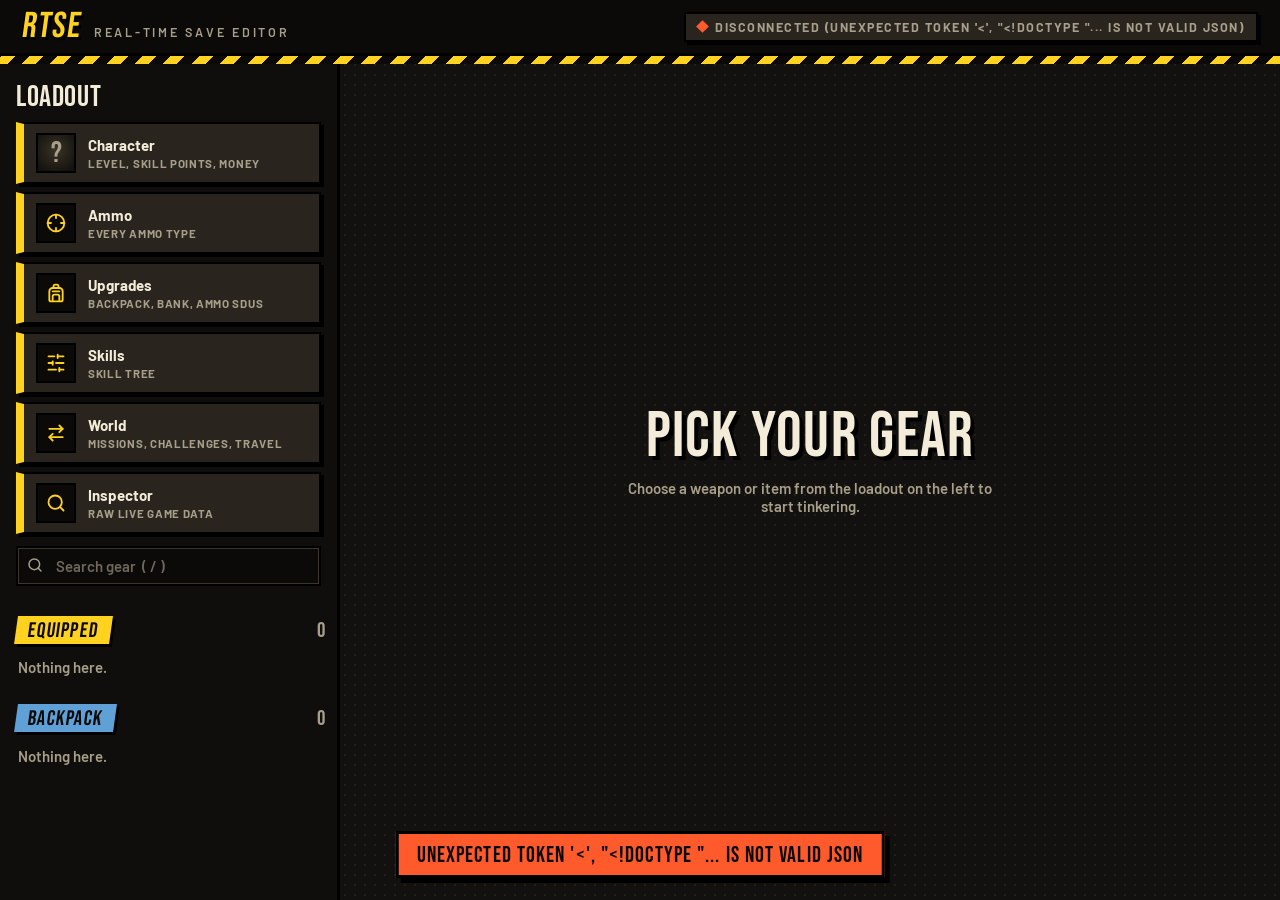
==== commit b8a449e2: "Page registry: pages.js drives the sidebar, page loading and page CSS rtse/web/pages.js lists every " ====
--- a/rtse/web/index.html
+++ b/rtse/web/index.html
@@ -6,10 +6,6 @@
   <title>RTSE - Real-Time Save Editor</title>
   <link rel="icon" href="data:,">
   <link rel="stylesheet" href="app.css">
-  <link rel="stylesheet" href="page_sdu.css">
-  <link rel="stylesheet" href="page_skills.css">
-  <link rel="stylesheet" href="page_world.css">
-  <link rel="stylesheet" href="page_inspect.css">
 </head>
 <body>
   <header class="topbar">
--- a/rtse/web/app.css
+++ b/rtse/web/app.css
@@ -291,6 +291,9 @@
 .cc-val { font-family: var(--display); font-size: 50px; line-height: 1.05; margin: 10px 0 12px; color: var(--bone); text-shadow: 3px 3px 0 #000; overflow-wrap: anywhere; }
 .cc-ctrl { display: flex; gap: 8px; flex-wrap: wrap; align-items: center; }
 .cc-ctrl .field { width: 132px; }
+/* A value the game did not confirm: small and muted, the reason is in the tooltip. */
+.unv { display: inline-block; margin-left: 8px; padding: 1px 6px; border: 1px solid var(--muted); color: var(--muted); font-size: 10px; font-weight: 700; letter-spacing: .08em; text-transform: uppercase; vertical-align: middle; cursor: help; white-space: nowrap; }
+.unv-note { margin-top: 8px; color: var(--muted); font-size: 12px; font-weight: 600; cursor: help; }
 
 .pin-ic .avatar { width: 100%; height: 100%; border: 0; }
 .pin + .pin { margin-top: 8px; }
